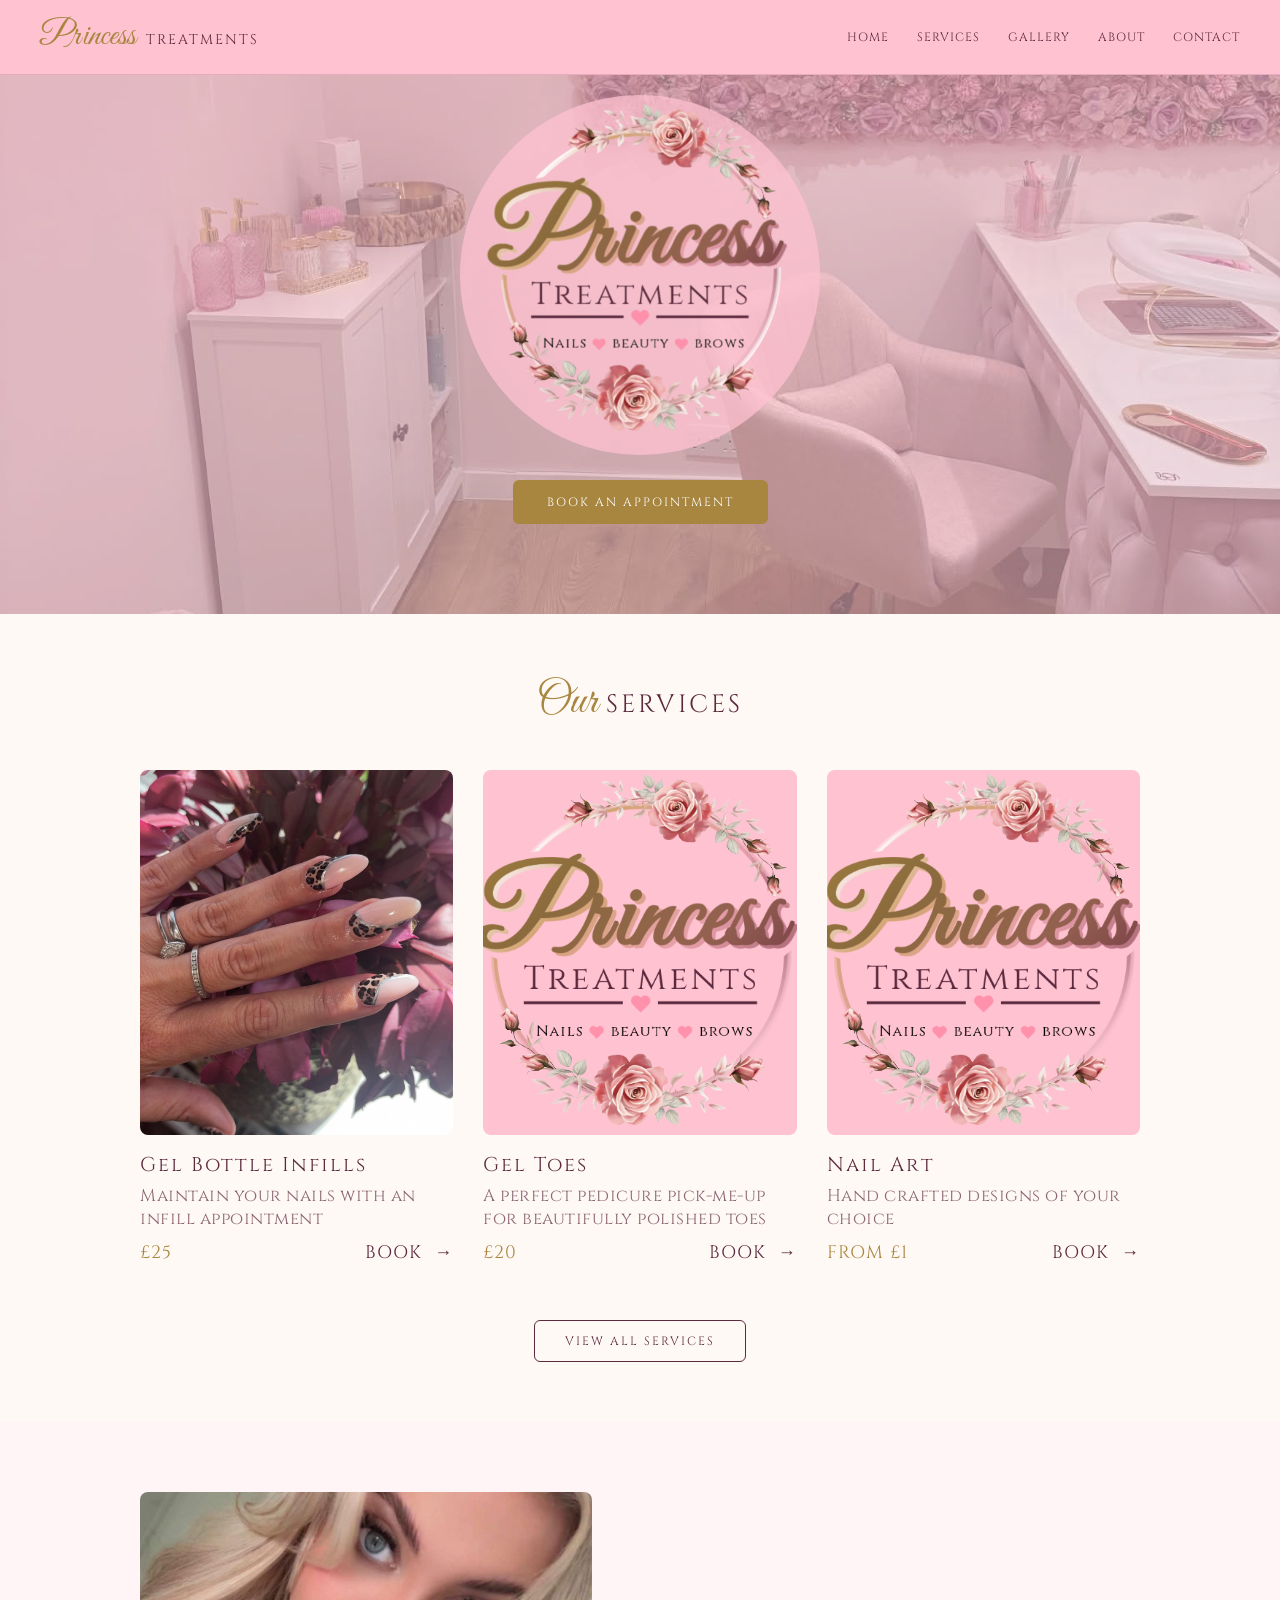
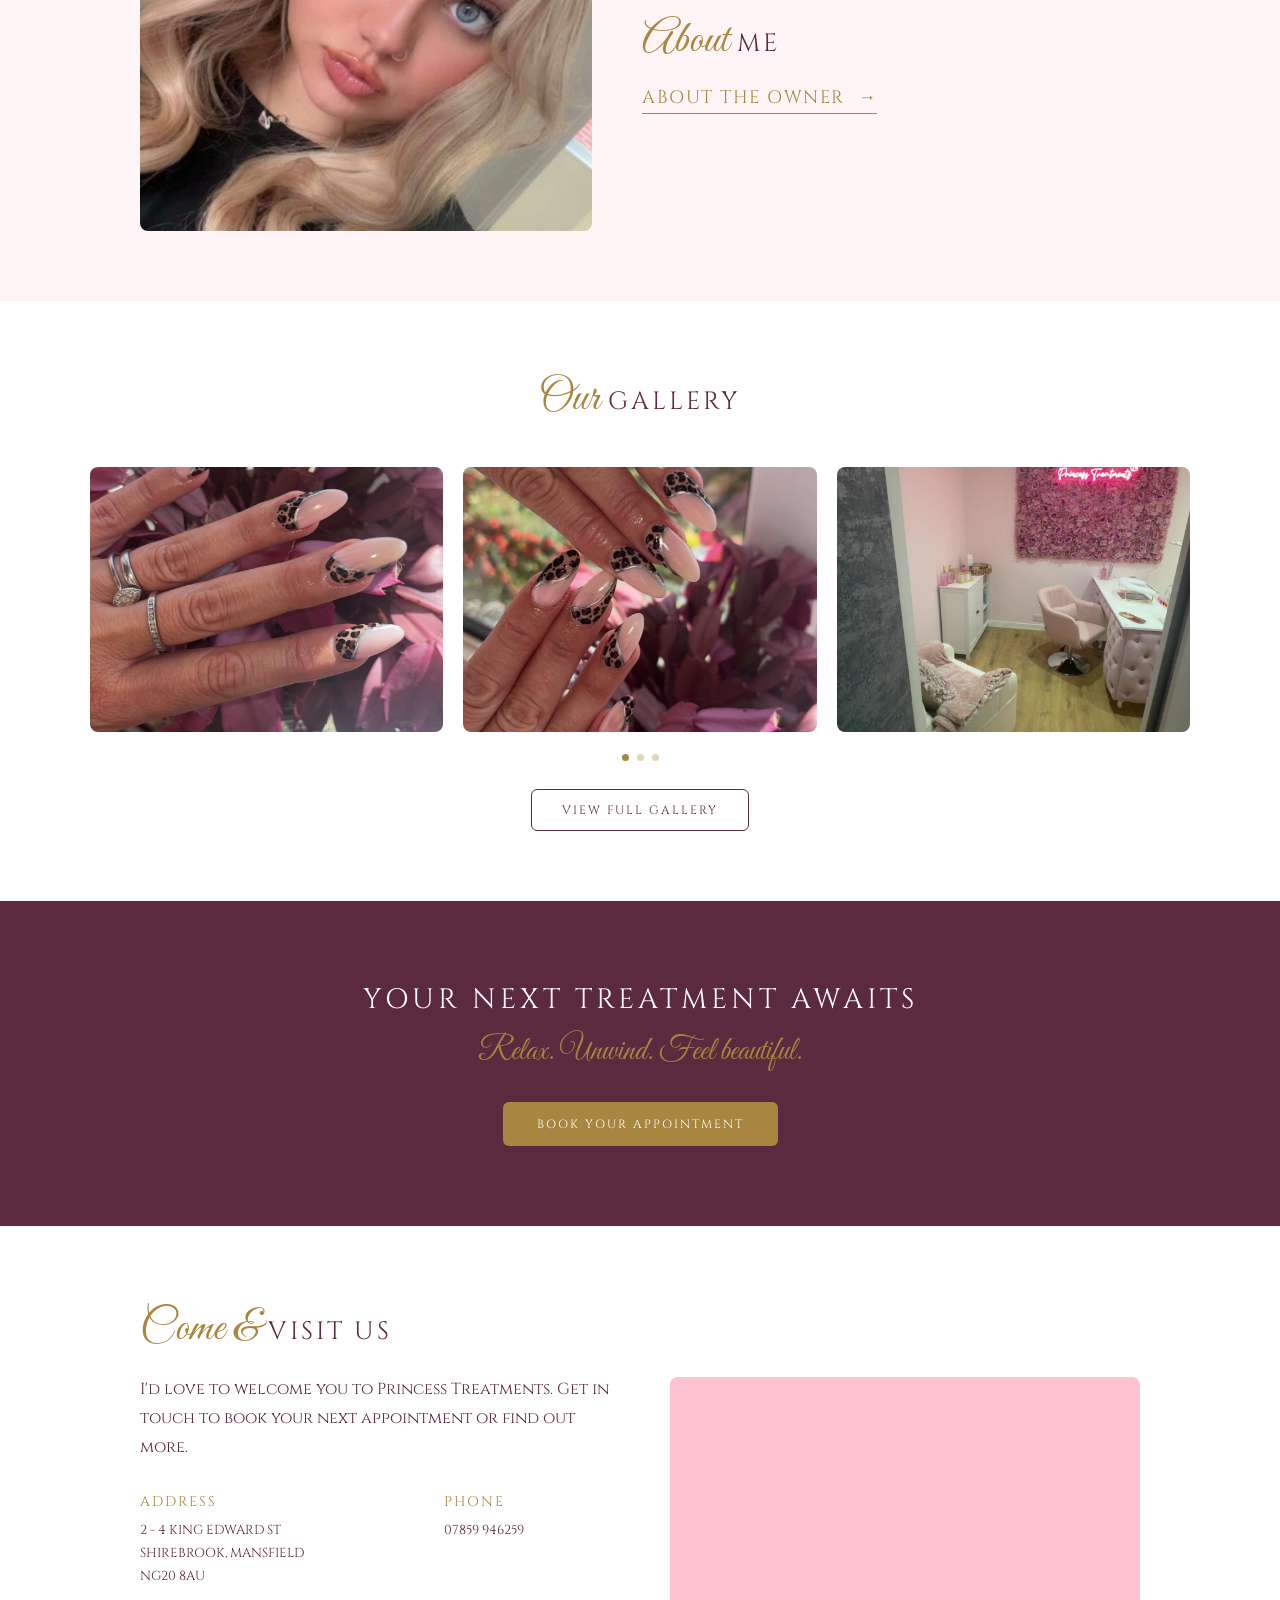
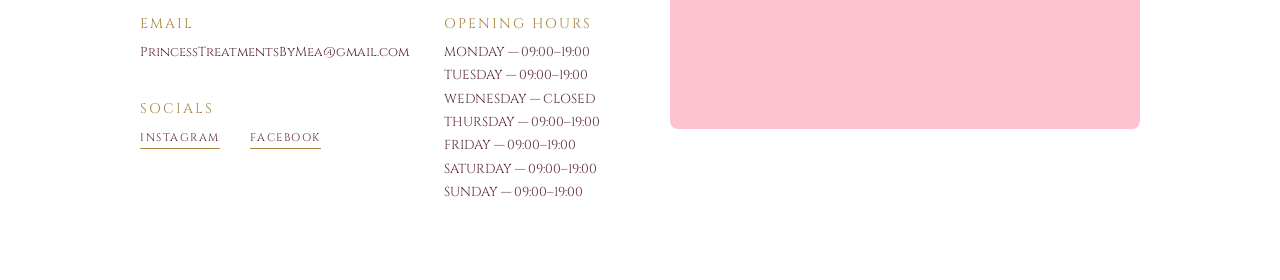
==== index.html @ c173a7ea "Changes" ====
<!DOCTYPE html>
<html lang="en">
<head>
  <meta charset="UTF-8">
  <meta name="viewport" content="width=device-width, initial-scale=1.0">
    <link rel="icon" type="image/png" href="/assets/imgs/Princess-Treatments-Icon-rounded.png">
  <title>Home | Princess Treatments</title>
  <link rel="stylesheet" href="/css/main.css">
</head>
<body>
  


<header class="hero">
  <nav class="nav">
    <div class="logo">
      <span class="logo-script">Princess</span>
      <span class="logo-caps">TREATMENTS</span>
    </div>
    <input type="checkbox" id="nav-toggle" class="nav-toggle-checkbox">
    <label for="nav-toggle" class="nav-toggle-label" aria-label="Toggle menu">&#9776;</label>
    <ul class="nav-links">
      <li><a href="index.html">HOME</a></li>
      <li><a href="Services.html">SERVICES</a></li>
      <li><a href="Gallery.html">GALLERY</a></li>
      <li><a href="About.html">ABOUT</a></li>
      <li><a href="Contact.html">CONTACT</a></li>
    </ul>
  </nav>
  
 
  <div class="hero-content">

  <div class="hero-logo-wrap">
    <img src="/assets/imgs/Princess Treatments Logo - Transparent.png"
         alt="Princess Treatments"
         class="hero-logo">
  </div>

  <a href="https://app.squareup.com/appointments/book/9tueb76ga6evyt/L46Q5KDMRNYES/start"
     target="_blank"
     rel="noopener noreferrer"
     class="cta">
    BOOK AN APPOINTMENT
  </a>

</div>
</header>
 
<section class="services" id="services">
  <div class="services-heading">
    <span class="script">Our </span>
    <span class="caps">SERVICES</span>
  </div>
  <div class="services-grid">
 
    <article class="service-card">
  <img class="service-image" src="/assets/imgs/webNails (1).jpg" alt="Gel Bottle Infills">
  <p class="service-name">Gel Bottle Infills</p>
  <p class="service-desc">Maintain your nails with an infill appointment</p>
  <div class="service-meta">
    <span class="service-price">£25</span>
    <a href="https://book.squareup.com/appointments/9tueb76ga6evyt/location/L46Q5KDMRNYES/services/BYAYHLEMUYLVVKUCS7FGNYCW" target="_blank" rel="noopener noreferrer" class="service-link">BOOK &nbsp;→</a>
  </div>
</article>
 
    <article class="service-card">
      <img class="service-image" src="/assets/imgs/Princess Treatments Logo.png" alt="ADDPHOTO">
      <p class="service-name">Gel Toes</p>
      <p class="service-desc">A perfect pedicure pick-me-up for beautifully polished toes</p>
      <div class="service-meta">
        <span class="service-price">£20</span>
        <a href="https://book.squareup.com/appointments/9tueb76ga6evyt/location/L46Q5KDMRNYES/services/TU6PQGBM4VBTBGEIQVTMRK6X" target="_blank" rel="noopener noreferrer" class="service-link">BOOK &nbsp;→</a>
      </div>
    </article>
 
    <article class="service-card">
      <img class="service-image" src="/assets/imgs/Princess Treatments Logo.png" alt="ADDPHOTO">
      <p class="service-name">Nail Art</p>
      <p class="service-desc">Hand crafted designs of your choice</p>
      <div class="service-meta">
        <span class="service-price">FROM £1</span>
        <a href="https://book.squareup.com/appointments/9tueb76ga6evyt/location/L46Q5KDMRNYES/services/AZP36YC3WGGDW6GMSY7CTN7P" target="_blank" rel="noopener noreferrer" class="service-link">BOOK &nbsp;→</a>
      </div>
    </article>
 
  </div>
  <div class="view-more-wrap">
    <a href="Services.html" class="view-more">VIEW ALL SERVICES</a>
  </div>
</section>
 
<section class="about" id="about">
  <div class="about-inner">
    <img class="service-image" src="/assets/imgs/pfp.jpg" alt="Pfp">
    <div>
      <div class="about-heading">
        <span class="script">About </span>
        <span class="caps">ME</span>
      </div>
      <a href="About.html" class="about-link">ABOUT THE OWNER &nbsp;→</a>
    </div>
  </div>
</section>

<section class="gallery-preview" id="gallery">

  <div class="gallery-heading">
    <span class="script">Our </span>
    <span class="caps">GALLERY</span>
  </div>

  <div class="gallery-track">

    <div class="gallery-item">
      <img src="/assets/imgs/webNails (1).jpg" alt="Nails">
    </div>

    <div class="gallery-item">
      <img src="/assets/imgs/webNails (2).jpg" alt="Nails">
    </div>

    <div class="gallery-item">
      <img src="/assets/imgs/room1.jpg" alt="Salon">
    </div>

    <div class="gallery-item">
      <img src="/assets/imgs/room2.jpg" alt="Salon">
    </div>

    <div class="gallery-item">
      <img src="/assets/imgs/flowerWall.jpg" alt="Salon">
    </div>

  </div>

  <div class="gallery-dots">
  <span></span>
  <span></span>
  <span></span>
  <span></span>
  <span></span>
</div>

  <div class="gallery-button-wrap">
    <a href="Gallery.html" class="gallery-button">VIEW FULL GALLERY</a>
  </div>

</section>

<!-- <section class="reviews" id="reviews">

  <div class="reviews-heading">
    <span class="script">Kind Words</span>
    <span class="caps">FROM OUR CLIENTS</span>
  </div>

  <div class="reviews-grid">

    <article class="review-card">
      <div class="review-stars">★★★★★</div>

      <p class="review-text">
        “ADD REVIEW HERE.”
      </p>

      <p class="review-name">— CLIENT NAME</p>

      <a href="#" class="review-source">GOOGLE REVIEW ↗</a>
    </article>

    <article class="review-card">
      <div class="review-stars">★★★★★</div>

      <p class="review-text">
        “ADD REVIEW HERE.”
      </p>

      <p class="review-name">— CLIENT NAME</p>

      <a href="#" class="review-source">GOOGLE REVIEW ↗</a>
    </article>

    <article class="review-card">
      <div class="review-stars">★★★★★</div>

      <p class="review-text">
        “ADD REVIEW HERE.”
      </p>

      <p class="review-name">— CLIENT NAME</p>

      <a href="#" class="review-source">GOOGLE REVIEW ↗</a>
    </article>

  </div>

  <div class="review-button-wrap">
    <a href="https://share.google/ok9C5hHKQcBsYOSlV" target="_blank" rel="noopener noreferrer" class="booking-button">LEAVE A REVIEW</a>
  </div> -->

</section>

<section class="booking-cta">

  <div class="booking-cta-content">
    <h2>YOUR NEXT TREATMENT AWAITS</h2>
    <p>Relax. Unwind. Feel beautiful.</p>

    <a href="https://app.squareup.com/appointments/book/9tueb76ga6evyt/L46Q5KDMRNYES/start" target="_blank" rel="noopener noreferrer" class="booking-button">BOOK YOUR APPOINTMENT</a>
  </div>

</section>

<section class="contact" id="contact">

  <div class="contact-inner">

    <div class="contact-info">

      <div class="contact-heading">
        <span class="script">Come &amp; </span>
        <span class="caps">VISIT US</span>
      </div>

      <p class="contact-intro">
        I'd love to welcome you to Princess Treatments.
        Get in touch to book your next appointment or find out more.
      </p>

      <div class="contact-details">

  <div class="contact-item">
    <span class="contact-label">ADDRESS</span>
    <p>
      2 - 4 KING EDWARD ST<br>
      SHIREBROOK, MANSFIELD<br>
      NG20 8AU
    </p>
  </div>

  <div class="contact-item">
    <span class="contact-label">PHONE</span>
    <p>07859 946259</p>
  </div>

  <div class="contact-left-bottom">

    <div class="contact-item">
      <span class="contact-label">EMAIL</span>
      <p>PrincessTreatmentsByMea@gmail.com</p>
    </div>

    <div class="contact-socials">
      <span class="contact-label">SOCIALS</span>

      <div class="social-links">
        <a href="https://www.instagram.com/princesstreatmentsbymea/?hl=en" target="_blank"
           rel="noopener noreferrer" aria-label="Instagram">INSTAGRAM</a>

        <a href="https://www.facebook.com/profile.php?id=61593423939023"
           target="_blank"
           rel="noopener noreferrer"
           aria-label="Facebook">
          FACEBOOK
        </a>
      </div>
    </div>

  </div>

  <div class="contact-item contact-opening-hours">
    <span class="contact-label">OPENING HOURS</span>
    <p>
      MONDAY — 09:00–19:00<br>
      TUESDAY — 09:00–19:00<br>
      WEDNESDAY — CLOSED<br>
      THURSDAY — 09:00–19:00<br>
      FRIDAY — 09:00–19:00<br>
      SATURDAY — 09:00–19:00<br>
      SUNDAY — 09:00–19:00
    </p>
  </div>
  </div>

</div>

    <div class="contact-map">
      <iframe
    src="https://www.google.com/maps/embed?pb=!1m18!1m12!1m3!1d2389.8536130572097!2d-1.2130971000000002!3d53.202541499999995!2m3!1f0!2f0!3f0!3m2!1i1024!2i768!4f13.1!3m3!1m2!1s0x487997b32bd153fd%3A0x1af3e562aa242b38!2sPrincess%20Treatments!5e0!3m2!1sen!2suk!4v1787431158714!5m2!1sen!2suk"
    width="100%"
    height="100%"
    style="border:0;"
    allowfullscreen=""
    loading="lazy"
    referrerpolicy="no-referrer-when-downgrade">
  </iframe>
    </div>

  </div>

</section>

<script src="js/main.js"></script>
</body>
</html>
---- css/main.css ----
@font-face {
  font-family: 'Great Vibes';
  src: url('/assets/fonts/GreatVibes-Regular.woff2') format('woff2');
  font-weight: 400;
  font-style: normal;
  font-display: swap;
}

@font-face {
  font-family: 'Cinzel';
  src: url('/assets/fonts/cinzel-v26-latin-regular.woff2') format('woff2');
  font-weight: 400;
  font-style: normal;
  font-display: swap;
}

:root {
  --pink: #FFC2D1;
  --gold: #A8863F;
  --plum: #5C2A3F;
  --cream: #FFF9F5;
  --light-pink: #FFF5F7;
  --white: #FFFFFF;
}

* {
  box-sizing: border-box;
}

html, body {
  overflow-x: hidden;
}

img, video {
  max-width: 100%;
  height: auto;
}

body {
  margin: 0;
  font-family: 'Cinzel', serif;
}

/* 
   SHARED
 */

.script {
  font-family: 'Great Vibes', cursive;
  color: var(--gold);
}

.caps {
  color: var(--plum);
}

a {
  color: inherit;
}

.nav {
  position: fixed;
  top: 0;
  left: 0;
  z-index: 1000;
  width: 100%;
  display: flex;
  align-items: center;
  justify-content: space-between;
  padding: 20px 40px;
  background: var(--pink);
  border-bottom: 0.5px solid rgba(92, 42, 63, 0.15);
  flex-wrap: wrap;
  gap: 12px;
  transition: transform 0.15s ease;
}

.nav.nav-hidden {
  transform: translateY(-100%);
}

.logo {
  display: flex;
  align-items: baseline;
  gap: 10px;
}

.logo-script {
  font-family: 'Great Vibes', cursive;
  font-size: 34px;
  color: var(--gold);
  line-height: 1;
}

.logo-caps {
  font-size: 14px;
  letter-spacing: 2px;
  color: var(--plum);
}

.nav-links {
  display: flex;
  gap: 28px;
  margin: 0;
  padding: 0;
  list-style: none;
  font-size: 12px;
  letter-spacing: 1px;
  color: var(--plum);
}

.nav-links a {
  color: inherit;
  text-decoration: none;
}

.nav-links a:hover,
.nav-links a:focus-visible,
.quick-nav a:hover,
.quick-nav a:focus-visible {
  text-decoration: underline;
  text-underline-offset: 3px;
}

.nav-toggle-checkbox {
  display: none;
}
 
.nav-toggle-label {
  display: none;
  font-size: 22px;
  color: var(--plum);
  cursor: pointer;
  line-height: 1;
}
/* Shared outlined buttons */

.view-more,
.gallery-button,
.load-more-button {
  display: inline-block;
  background: transparent;
  color: var(--plum);
  border: 1px solid var(--plum);
  padding: 12px 30px;
  border-radius: 6px;
  font-family: 'Cinzel', serif;
  font-size: 12px;
  letter-spacing: 2px;
  text-decoration: none;
  cursor: pointer;
  transition: background 0.15s ease, color 0.15s ease;
}

.view-more:hover,
.view-more:focus-visible,
.gallery-button:hover,
.gallery-button:focus-visible,
.load-more-button:hover,
.load-more-button:focus-visible {
  background: var(--plum);
  color: var(--white);
}

/* Shared gold buttons */

.cta,
.review-button,
.booking-button {
  display: inline-block;
  background: var(--gold);
  color: var(--white);
  border: none;
  padding: 14px 34px;
  border-radius: 6px;
  font-family: 'Cinzel', serif;
  font-size: 12px;
  letter-spacing: 2px;
  text-decoration: none;
  cursor: pointer;
  transition: opacity 0.15s ease;
}

.cta:hover,
.cta:focus-visible,
.review-button:hover,
.review-button:focus-visible,
.booking-button:hover,
.booking-button:focus-visible {
  opacity: 0.9;
}

/* 
   HOME — HERO
*/


.hero {
  position: relative;
  background-image: url('/assets/imgs/room2.jpg');
  background-size: cover;
  background-position: center;
}

.hero::before {
  content: '';
  position: absolute;
  inset: 0;
  background: rgba(255, 194, 209, 0.55);
}

.hero-logo-wrap {
  position: relative;
  width: 340px;
  margin: 0 auto 20px;
  z-index: 2;
}

/* Pink circle directly behind the logo */
.hero-logo-wrap::before {
  content: '';
  position: absolute;

  width: 360px;
  height: 360px;

  background: rgba(255, 194, 209, 0.75);
  border-radius: 50%;

  left: 50%;
  top: 50%;

  transform: translate(-50%, -50%);

  z-index: -1;
}

.hero-logo {
  width: 100%;
  max-width: 340px;

  padding-top: 10px;
  padding-bottom: 20px;

  display: block;
  margin: 0 auto;
}

.hero-content {
  position: relative;
  z-index: 2;
  text-align: center;
  padding: 90px 20px 90px;
} 



/*
   HOME — SERVICES
*/

.services {
  padding: 60px 40px;
  background: var(--cream);
  text-align: center;
}

.services-heading,
.gallery-heading,
.reviews-heading {
  margin: 0 0 40px;
}

.services-heading .script,
.gallery-heading .script,
.about-heading .script,
.contact-heading .script {
  font-size: 45px;
}

.services-heading .caps,
.gallery-heading .caps,
.about-heading .caps,
.contact-heading .caps {
  font-size: 25px;
  letter-spacing: 3px;
}

.services-grid {
  display: grid;
  grid-template-columns: repeat(3, 1fr);
  gap: 30px;
  max-width: 1000px;
  margin: 0 auto;
  text-align: left;
}

.service-image,
.about-image {
   background: var(--pink);
  border-radius: 8px;
  aspect-ratio: 4 / 3;
  width: 100%;
  height: 100%;
  object-fit: cover;
  display: block;
}

/* Home service cards */

.services .service-name {
  margin: 16px 0 6px;
  font-size: 20px;
  letter-spacing: 2px;
  color: var(--plum);
}

.services .service-desc {
  margin: 0 0 10px;
  font-size: 17px;
  letter-spacing: 0.5px;
  color: var(--plum);
  opacity: 0.7;
}

.services .service-meta {
  display: flex;
  align-items: center;
  justify-content: space-between;
  font-size: 18px;
  letter-spacing: 1px;
}

.services .service-price {
  color: var(--gold);
}

.services .service-link {
  color: var(--plum);
  text-decoration: none;
}

.services .service-link:hover,
.services .service-link:focus-visible {
  text-decoration: underline;
  text-underline-offset: 3px;
}

.view-more-wrap {
  margin-top: 185px;
  text-align: center;
}

/* 
   HOME — ABOUT
*/

.about {
  padding: 70px 40px;
  background: var(--light-pink);
}

.about-inner {
  display: grid;
  grid-template-columns: 1fr 1.1fr;
  gap: 50px;
  align-items: center;
  max-width: 1000px;
  margin: 0 auto;
}

.about-heading {
  margin: 0 0 16px;
}

.about-text {
  margin: 0 0 20px;
  font-size: 17px;
  line-height: 1.9;
  letter-spacing: 0.3px;
  color: var(--plum);
  opacity: 0.85;
}

.about-link {
  padding-bottom: 3px;
  color: var(--gold);
  font-size: 18px;
  letter-spacing: 1.5px;
  text-decoration: none;
  border-bottom: 1px solid var(--gold);
}

.about-link:hover,
.about-link:focus-visible {
  opacity: 0.8;
}

/*
   HOME — GALLERY
*/

.gallery-preview {
  padding: 70px 40px;
  background: var(--white);
  text-align: center;
  overflow: hidden;
}

.gallery-track {
  display: flex;
  gap: 20px;
  max-width: 1100px;
  margin: 0 auto;
  overflow-x: auto;
  scroll-snap-type: x mandatory;
  scrollbar-width: none;
}

.gallery-track::-webkit-scrollbar {
  display: none;
}

.gallery-item {
  flex: 0 0 calc((100% - 40px) / 3);
  aspect-ratio: 4 / 3;
  scroll-snap-align: start;
  border-radius: 8px;
  overflow: hidden;
  background: var(--pink);
}

.gallery-item img,
.photo-item img,
.space-image img,
.profile-photo img {
  width: 100%;
  height: 100%;
  object-fit: cover;
  display: block;
}

.gallery-dots {
  display: flex;
  justify-content: center;
  gap: 8px;
  margin: 22px 0 28px;
}

.gallery-dots span {
  width: 7px;
  height: 7px;
  border-radius: 50%;
  background: var(--gold);
  opacity: 0.35;
}

.gallery-dots span:first-child {
  opacity: 1;
}

.gallery-dots span:nth-child(4),
.gallery-dots span:nth-child(5) {
  display: none;
}

.gallery-button-wrap {
  text-align: center;
}

/*
   HOME — REVIEWS
*/

.reviews {
  padding: 70px 40px;
  background: var(--cream);
  text-align: center;
}

.reviews-heading .script {
  display: block;
  margin-bottom: 4px;
  font-size: 45px;
}

.reviews-heading .caps {
  font-size: 22px;
  letter-spacing: 3px;
}

.reviews-grid {
  display: grid;
  grid-template-columns: repeat(3, 1fr);
  gap: 25px;
  max-width: 1000px;
  margin: 0 auto;
}

.review-card {
  padding: 32px 28px;
  background: var(--white);
  border-radius: 8px;
  text-align: center;
}

.review-stars {
  margin-bottom: 18px;
  color: var(--gold);
  font-size: 17px;
  letter-spacing: 3px;
}

.review-text {
  margin: 0 0 20px;
  color: var(--plum);
  font-size: 15px;
  line-height: 1.8;
}

.review-name {
  margin: 0 0 12px;
  color: var(--plum);
  font-size: 12px;
  letter-spacing: 1.5px;
}

.review-source {
  color: var(--gold);
  font-size: 10px;
  letter-spacing: 1.5px;
  text-decoration: none;
}

.review-source:hover,
.review-source:focus-visible {
  text-decoration: underline;
  text-underline-offset: 3px;
}

.review-button-wrap {
  margin-top: 35px;
}

/*
   HOME — BOOKING CTA
*/

.booking-cta {
  padding: 80px 20px;
  background: var(--plum);
  text-align: center;
}

.booking-cta-content {
  max-width: 700px;
  margin: 0 auto;
}

.booking-cta h2 {
  margin: 0 0 14px;
  font-size: 28px;
  font-weight: 400;
  letter-spacing: 4px;
  color: var(--white);
}

.booking-cta p {
  margin: 0 0 30px;
  font-family: 'Great Vibes', cursive;
  font-size: 32px;
  color: var(--gold);
}

/*
   HOME — CONTACT
*/

.contact {
  padding: 75px 40px;
  background: var(--white);
}

.contact-inner {
  display: grid;
  grid-template-columns: 1fr 1fr;
  gap: 60px;
  align-items: center;
  max-width: 1000px;
  margin: 0 auto;
}

.contact-heading {
  margin-bottom: 18px;
}

.contact-intro {
  max-width: 500px;
  margin: 0 0 30px;
  color: var(--plum);
  font-size: 16px;
  line-height: 1.8;
}

.contact-details {
  display: grid;
  grid-template-columns: 1fr 1fr;
  gap: 25px 35px;
}

.contact-left-bottom {
  grid-column: 1;
  display: flex;
  flex-direction: column;
  gap: 35px;
}

.contact-opening-hours {
  grid-column: 2;
  grid-row: 2;
}

.contact-socials {
  margin-top: 0;
}

.social-links {
  display: flex;
  gap: 30px;
}

.contact-item {
  color: var(--plum);
}

.contact-label {
  display: block;
  margin-bottom: 8px;
  color: var(--gold);
  font-size: 14px;
  letter-spacing: 2px;
}

.contact-item p {
  margin: 0;
  font-size: 13px;
  line-height: 1.8;
}

.contact-socials .contact-label {
  display: block;
  margin-bottom: 12px;
}

.social-links a {
  display: inline-block;
}

.contact-socials a {
  padding-bottom: 3px;
  color: var(--plum);
  font-size: 11px;
  letter-spacing: 1.5px;
  text-decoration: none;
  border-bottom: 1px solid var(--gold);
}

.contact-socials a:hover,
.contact-socials a:focus-visible {
  opacity: 0.7;
}

.contact-map {
  display: flex;
  align-items: center;
  justify-content: center;
  aspect-ratio: 4 / 3;
  background: var(--pink);
  border-radius: 8px;
  color: var(--gold);
  font-size: 13px;
  letter-spacing: 2px;
  min-width: 0;
}

/*
   SERVICES PAGE
*/

.services-page,
.gallery-page {
  min-height: 100vh;
  background: var(--cream);
}

.page-header {
  padding: 100px 20px 10px;
  text-align: center;
}

.page-header .script {
  font-size: 40px;
}

.page-header .caps {
  font-size: 20px;
  letter-spacing: 3px;
}

.quick-nav {
  display: flex;
  justify-content: center;
  gap: 22px;
  flex-wrap: wrap;
  padding: 20px 20px 10px;
  font-size: 15px;
  letter-spacing: 1.5px;
}

.quick-nav a {
  color: var(--gold);
  text-decoration: none;
}

.menu {
  max-width: 640px;
  margin: 0 auto;
  padding: 30px 24px 70px;
}

.category-card {
  margin-bottom: 22px;
  padding: 20px 24px;
  background: var(--white);
  border: 1px solid rgba(92, 42, 63, 0.1);
  border-radius: 10px;
}

.category-heading {
  display: flex;
  align-items: center;
  gap: 8px;
  margin: 0 0 14px;
  color: var(--gold);
  font-size: 13px;
  font-weight: normal;
  letter-spacing: 2px;
  scroll-margin-top: 110px;
}

.service-row {
  display: flex;
  align-items: baseline;
  justify-content: space-between;
  gap: 16px;
  margin: 0 -6px;
  padding: 9px 6px;
  color: inherit;
  text-decoration: none;
  border-bottom: 1px dotted rgba(92, 42, 63, 0.2);
  border-radius: 5px;
  transition: background 0.15s ease;
}

.service-row:hover {
  background: var(--cream);
}

.service-row:last-child {
  border-bottom: none;
}

.menu .service-name {
  font-size: 16px;
  color: var(--plum);
}

.menu .service-meta {
  font-size: 14px;
  color: var(--plum);
  opacity: 0.6;
  white-space: nowrap;
}

.menu .service-price {
  color: var(--gold);
  opacity: 1;
  font-weight: bold;
}

/*
   GALLERY PAGE
*/

.filter-tabs {
  display: flex;
  justify-content: center;
  gap: 10px;
  flex-wrap: wrap;
  padding: 0 20px 30px;
}

.filter-tab {
  padding: 7px 16px;
  background: transparent;
  border: 1px solid rgba(92, 42, 63, 0.3);
  border-radius: 16px;
  color: var(--plum);
  font-family: 'Cinzel', serif;
  font-size: 10px;
  letter-spacing: 1.5px;
  cursor: pointer;
  transition: background 0.15s ease, color 0.15s ease, border-color 0.15s ease;
}

.filter-tab.active {
  background: var(--plum);
  border-color: var(--plum);
  color: var(--white);
}

.photo-grid {
  display: grid;
  grid-template-columns: repeat(3, 1fr);
  gap: 12px;
  max-width: 900px;
  margin: 0 auto;
  padding: 0 24px;
}

.photo-item {
  aspect-ratio: 1;
  background: var(--pink);
  border-radius: 6px;
  overflow: hidden;
  cursor: pointer;
}

.photo-item.hidden,
.load-more-button.is-hidden {
  display: none;
}

.load-more-wrap {
  margin: 34px 0 70px;
  text-align: center;
}

.lightbox {
  position: fixed;
  inset: 0;
  z-index: 2000;
  display: none;
  align-items: center;
  justify-content: center;
  padding: 20px;
  background: rgba(92, 42, 63, 0.9);
}

.lightbox.is-open {
  display: flex;
}

.lightbox img {
  max-width: 90vw;
  max-height: 85vh;
  border-radius: 8px;
}

.lightbox-close {
  position: absolute;
  top: 24px;
  right: 24px;
  width: 36px;
  height: 36px;
  border: none;
  border-radius: 50%;
  background: var(--white);
  color: var(--plum);
  font-size: 18px;
  line-height: 1;
  cursor: pointer;
}

/*
   ABOUT PAGE
*/

.about-section {
  width: 100%;
  max-width: 1100px;
  margin: 0 auto;
  padding: 100px 30px;
  background: #FFF7F9;
  border-radius: 16px;
  text-align: center;
  color: #9B7780;
}

.intro {
  max-width: 760px;
  margin: 0 auto 55px;
}

.profile-photo {
  width: 138px;
  height: 138px;
  margin: 0 auto 22px;
  background: #F8B7CA;
  border-radius: 50%;
  overflow: hidden;
}

.intro h1 {
  margin: 0;
  color: #B28A3E;
  font-family: 'Great Vibes', cursive;
  font-size: 48px;
  font-weight: 400;
  line-height: 1.2;
}

.intro h1 span {
  font-size: 25px;
  letter-spacing: 3px;
}

.subtitle,
.intro-text,
.space-text {
  font-family: 'Cormorant Garamond', serif;
}

.subtitle {
  margin: 8px 0 30px;
  color: #B28F99;
  font-size: 14px;
  letter-spacing: 4px;
}

.intro-text {
  margin: 0;
  padding: 0 100px;
  font-size: 17px;
  line-height: 1.9;
  text-align: center;
}

.space-card {
  max-width: 850px;
  margin: 0 auto;
  padding: 35px 30px 38px;
  background: var(--white);
  border-radius: 15px;
}

.space-card h2 {
  margin: 0 0 25px;
  color: #B28A3E;
  font-family: 'Great Vibes', cursive;
  font-size: 36px;
  font-weight: 400;
}

.space-card h2 span {
  font-family: 'Cormorant Garamond', serif;
  font-size: 20px;
  letter-spacing: 4px;
}

.space-images {
  display: grid;
  grid-template-columns: repeat(3, 1fr);
  gap: 13px;
}

.space-image {
  aspect-ratio: 1 / 0.75;
  background: #F8B7CA;
  border-radius: 7px;
  overflow: hidden;
}


.quote {
  margin-top: 50px;
  padding: 28px 15px;
  border-top: 1px solid #EAD7DC;
  border-bottom: 1px solid #EAD7DC;
}

.quote p {
  margin: 0;
  color: #B28A3E;
  font-family: 'Great Vibes', cursive;
  font-size: 33px;
}

.booking {
  margin-top: 40px;
}

.booking a {
  display: inline-block;
  padding: 17px 38px;
  background: #B28A3E;
  color: var(--white);
  border-radius: 6px;
  font-family: 'Cormorant Garamond', serif;
  font-size: 15px;
  letter-spacing: 3px;
  text-decoration: none;
  transition: all 0.3s ease;
}

.booking a:hover {
  background: #9C7733;
  transform: translateY(-2px);
}

/*
   CONTACT PAGE
*/

.contact-page {
  width: 100%;
  min-height: 100vh;
  background: var(--cream);
  color: var(--plum);
}

.contact-page .contact-hero {
  padding: 80px 20px 70px;
  background: var(--plum);
  text-align: center;
}

.contact-script {
  display: block;
  font-family: 'Great Vibes', cursive;
  font-size: 56px;
  color: var(--gold);
}

.contact-caps {
  display: block;
  margin-top: 8px;
  font-size: 14px;
  letter-spacing: 4px;
  color: var(--white);
  opacity: 0.85;
}

.contact-content {
  width: calc(100% - 40px);
  max-width: 640px;
  margin: -40px auto 0;
  padding: 0 20px;
  position: relative;
  z-index: 2;
}

.contact-pill-row {
  display: flex;
  justify-content: center;
  align-items: center;
  flex-wrap: wrap;
  gap: 14px;
  margin-bottom: 30px;
}

.contact-pill {
  display: flex;
  align-items: center;
  gap: 10px;
  padding: 14px 26px;
  background: var(--white);
  border-radius: 30px;
  box-shadow: 0 4px 20px rgba(92, 42, 63, 0.08);
  font-size: 13px;
}

.contact-gold {
  color: var(--gold);
  font-weight: 600;
  font-size: 16px;
}

.contact-map-card {
  display: flex;
  flex-direction: column;
  align-items: center;
  justify-content: center;
  gap: 8px;
  width: 100%;
  aspect-ratio: 16 / 8;
  margin-bottom: 30px;
  background: var(--pink);
  border-radius: 14px;
  text-align: center;
  color: var(--plum);
}

.contact-map-title {
  font-size: 13px;
  letter-spacing: 2px;
}

.contact-address {
  font-size: 14px;
  letter-spacing: 1px;
  opacity: 0.85;
}

.contact-hours {
  padding: 30px 34px;
  background: var(--white);
  border-radius: 14px;
  text-align: center;
}

.contact-hours h2,
.contact-follow h2 {
  margin: 0;
  color: var(--gold);
  font-family: 'Great Vibes', cursive;
  font-weight: 400;
}

.contact-hours h2 {
  margin-bottom: 16px;
  font-size: 30px;
}

.contact-hours p {
  margin: 0;
  font-size: 13px;
  line-height: 2;
  color: var(--plum);
}

.contact-cta {
  display: inline-block;
  margin-top: 22px;
  padding: 14px 34px;
  background: var(--gold);
  color: var(--white);
  border-radius: 6px;
  font-size: 12px;
  letter-spacing: 2px;
  text-decoration: none;
  transition: 0.3s ease;
}

.contact-cta:hover {
  transform: translateY(-2px);
  opacity: 0.9;
}

.contact-follow {
  max-width: 700px;
  margin: 0 auto;
  padding: 70px 30px 80px;
  text-align: center;
}

.contact-follow h2 {
  margin-bottom: 14px;
  font-size: 45px;
}

.contact-follow p {
  margin: 0;
  font-size: 14px;
  line-height: 1.8;
  color: var(--plum);
}

.contact-follow .contact-socials {
  display: flex;
  justify-content: center;
  gap: 26px;
  margin-top: 20px;
}

.contact-follow .contact-socials a {
  padding-bottom: 3px;
  border-bottom: 1px solid var(--gold);
  font-size: 14px;
  letter-spacing: 1.5px;
  color: var(--plum);
  text-decoration: none;
  transition: 0.3s ease;
}

.contact-follow .contact-socials a:hover {
  color: var(--gold);
}



/*
   MEDIA QUERIES
*/

@media (max-width: 700px) {

  /* NAV */

  .nav {
    justify-content: center;
    padding: 12px 8px;
    gap: 8px;
  }

  .logo {
    gap: 5px;
  }

  .logo-script {
    font-size: 27px;
  }

  .logo-caps {
    font-size: 9px;
    letter-spacing: 1px;
  }

  .nav-links {
    gap: 10px;
    font-size: 9px;
    letter-spacing: 0.5px;
  }
 
  .logo {
    gap: 6px;
  }
 
  .logo-script {
    font-size: 30px;
  }
 
  .logo-caps {
    font-size: 11px;
  }
 
  .nav-toggle-label {
    display: block;
  }
 
  .nav-links {
    display: flex;
    flex-direction: column;
    width: 100%;
    text-align: center;
    gap: 18px;
    font-size: 14px;
    max-height: 0;
    overflow: hidden;
    opacity: 0;
    transform: translateY(-10px);
    padding-top: 0;
    transition: max-height 0.3s ease, opacity 0.25s ease, transform 0.25s ease, padding-top 0.3s ease;
  }
 
  .nav-toggle-checkbox:checked ~ .nav-links {
    max-height: 300px;
    opacity: 1;
    transform: translateY(0);
    padding-top: 18px;
  }

  /* HOME */

  /* HERO */
  .hero-logo-wrap {
    width: 280px;
  }

  .hero-logo {
    width: 100%;
    max-width: 280px;
  }

  .hero-logo-wrap::before {
    width: 300px;
    height: 300px;
  }

  .hero-content {
    padding: 70px 20px 70px;
  }


  /* SERVICES */
  .services {
    padding: 50px 20px;
  }

  .services-heading .script,
  .gallery-heading .script,
  .about-heading .script,
  .contact-heading .script {
    font-size: 38px;
  }

  .services-heading .caps,
  .gallery-heading .caps,
  .about-heading .caps,
  .contact-heading .caps {
    font-size: 21px;
    letter-spacing: 2px;
  }

  .services-grid {
    grid-template-columns: 1fr;
    gap: 40px;
    max-width: 450px;
  }

  .service-image,
  .about-image {
    width: 100%;
    height: auto;
  }

  .services .service-name {
    font-size: 19px;
  }

  .services .service-desc {
    font-size: 16px;
  }

  .view-more-wrap {
    margin-top: 50px;
  }


  /* ABOUT */
  .about {
    padding: 55px 20px;
  }

  .about-inner {
    grid-template-columns: 1fr;
    gap: 30px;
    max-width: 500px;
  }

  .about-heading {
    margin-bottom: 14px;
  }


  /* GALLERY */

  .gallery-dots span:nth-child(4),
  .gallery-dots span:nth-child(5) {
    display: block;
  }
  
  .gallery-preview {
    padding: 55px 20px;
  }

  .gallery-track {
    gap: 15px;
    width: 100%;
  }

  .gallery-item {
    flex: 0 0 85%;
  }

  .gallery-dots {
    margin: 18px 0 25px;
  }


  /* BOOKING CTA */
  .booking-cta {
    padding: 60px 20px;
  }

  .booking-cta h2 {
    font-size: 23px;
    letter-spacing: 2px;
  }

  .booking-cta p {
    font-size: 28px;
  }


  /* CONTACT */
  .contact {
    padding: 55px 20px;
  }

  .contact-inner {
    grid-template-columns: 1fr;
    gap: 40px;
    max-width: 500px;
  }

  .contact-info {
    width: 100%;
  }

  .contact-intro {
    font-size: 13px;
    line-height: 1.5;
    margin-bottom: 20px;
    max-width: 100%;
  }

  .contact-map {
    aspect-ratio: 16 / 5;
  }

  .contact-details {
    grid-template-columns: 1fr;
    gap: 30px;
  }

  .contact-left-bottom {
    grid-column: auto;
    display: flex;
    flex-direction: column;
    gap: 30px;
  }

  .contact-opening-hours {
    grid-column: auto;
    grid-row: auto;
  }

  /* SOCIALS */
  .contact-socials {
    margin-top: 0;
  }

  .social-links {
    gap: 25px;
    flex-wrap: wrap;
  }

  /* MAP */
  .contact-map {
    width: 100%;
    aspect-ratio: 4 / 3;
    min-height: 300px;
  }

  .contact-map iframe {
    width: 100%;
    height: 100%;
    display: block;
    border: 0;
    border-radius: 8px;
  }
  /* SERVICES PAGE */

  .service-row {
    flex-direction: column;
    gap: 2px;
  }

  .menu .service-meta {
    white-space: normal;
  }

  /* GALLERY PAGE */

  .photo-grid {
    grid-template-columns: repeat(2, 1fr);
    gap: 10px;
  }

  .filter-tab {
    padding: 6px 13px;
    font-size: 9px;
  }

  /* ABOUT PAGE */

  .about-section {
    padding: 100px 18px;
    border-radius: 12px;
  }

  .intro {
    margin-bottom: 40px;
  }

  .profile-photo {
    width: 120px;
    height: 120px;
  }

  .intro h1 {
    font-size: 40px;
  }

  .intro h1 span {
    font-size: 21px;
  }

  .subtitle {
    font-size: 12px;
    letter-spacing: 2.5px;
  }

  .intro-text {
    font-size: 16px;
    line-height: 1.7;
    padding: 10px;
  }

  .space-card {
    padding: 28px 18px 30px;
  }

  .space-card h2 {
    font-size: 32px;
  }

  .space-images {
    grid-template-columns: 1fr;
    gap: 12px;
  }

  .space-image {
    aspect-ratio: 16 / 9;
  }

  .space-text {
    font-size: 15px;
  }

  .qualifications {
    gap: 8px;
    margin: 30px 0;
  }

  .qualifications span {
    padding: 8px 15px;
    font-size: 11px;
    letter-spacing: 1.5px;
  }

  .quote {
    padding: 24px 10px;
  }

  .quote p {
    font-size: 24px;
  }

  .booking {
    margin-top: 32px;
  }

  .booking a {
    width: 100%;
    padding: 16px 20px;
    font-size: 14px;
  }

  /* CONTACT PAGE */

  .contact-page .contact-hero {
    padding: 100px 20px 60px;
  }

  .contact-script {
    font-size: 45px;
  }

  .contact-caps {
    font-size: 11px;
    letter-spacing: 3px;
  }

  .contact-content {
    width: calc(100% - 24px);
    padding: 0 12px;
  }

  .contact-pill-row {
    flex-direction: column;
    gap: 10px;
  }

  .contact-pill {
    width: 100%;
    justify-content: center;
    padding: 13px 20px;
  }

  .contact-map-card {
    aspect-ratio: 16 / 10;
  }

  .contact-hours {
    padding: 28px 20px;
  }

  .contact-hours p {
    font-size: 12px;
    line-height: 2;
  }

  .contact-cta {
    width: 100%;
    padding: 15px 20px;
  }

  .contact-follow {
    padding: 55px 20px 65px;
  }

  .contact-follow h2 {
    font-size: 30px;
  }
}
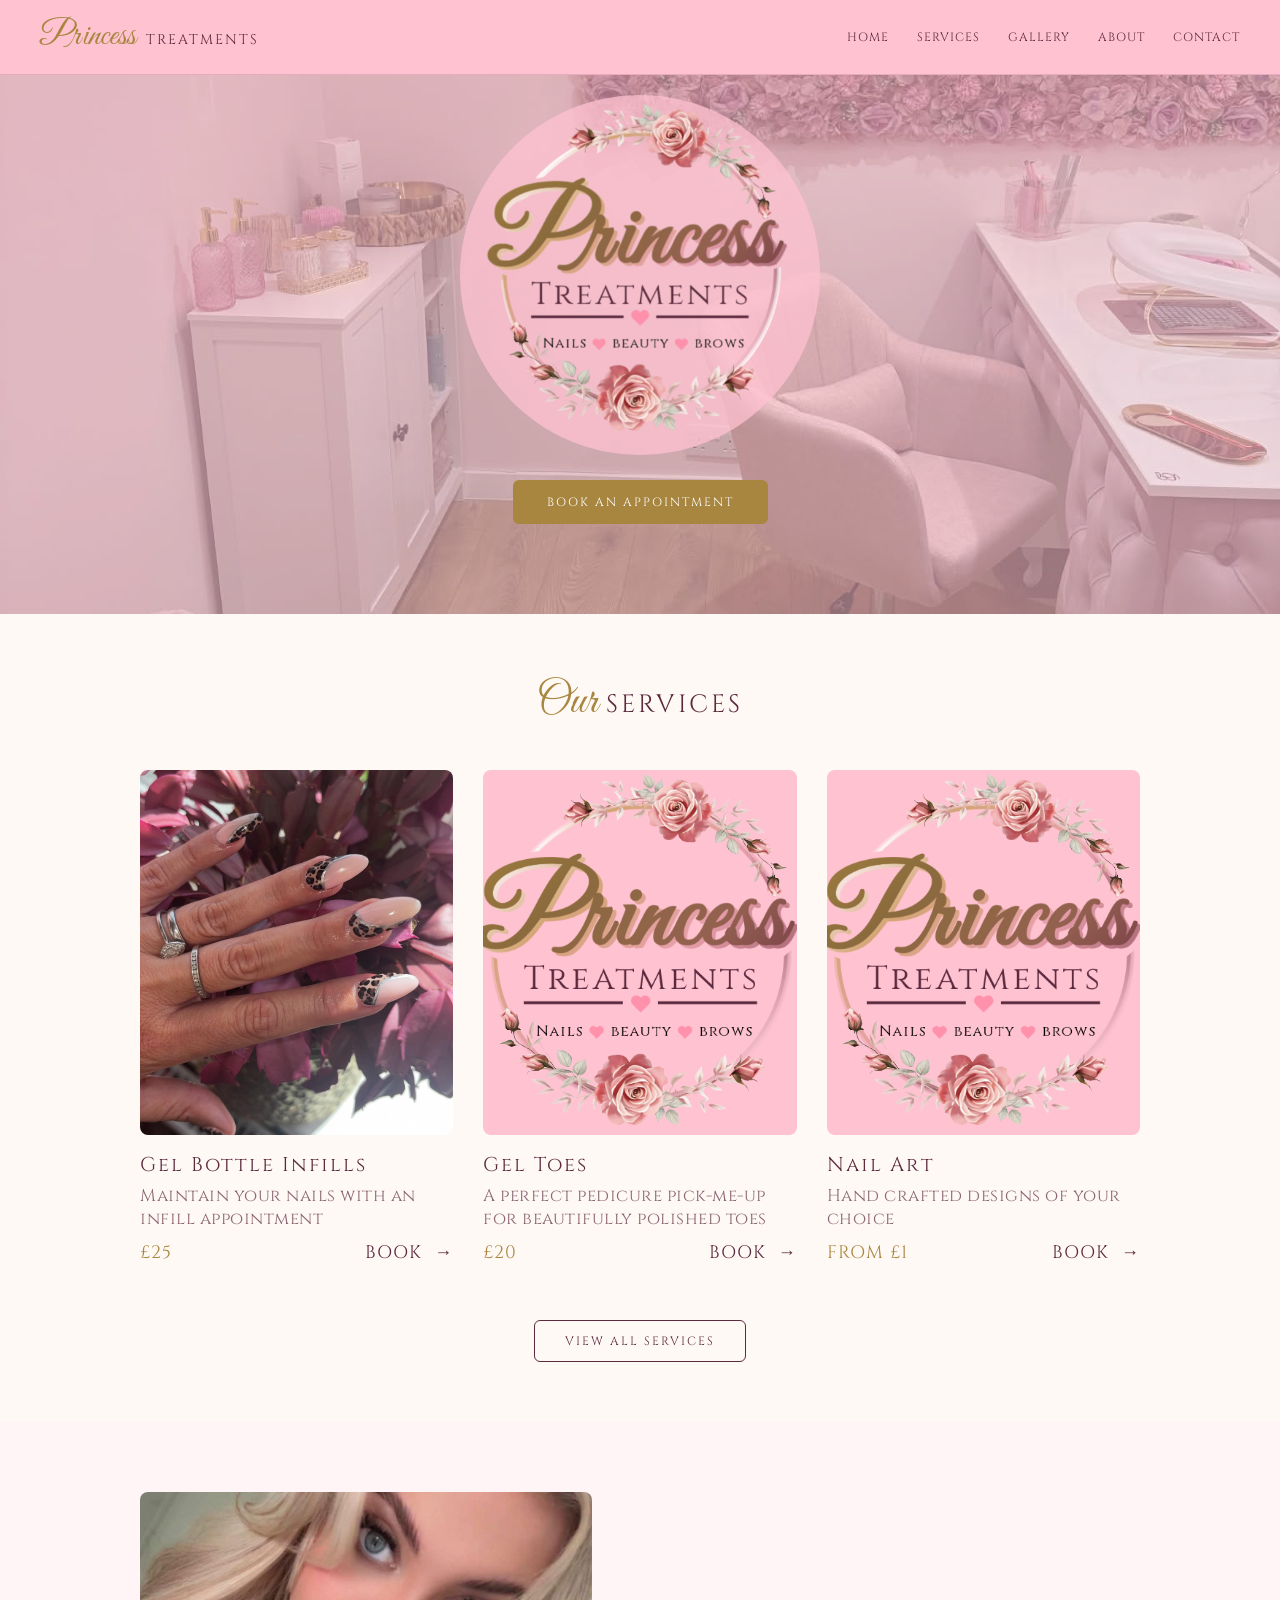
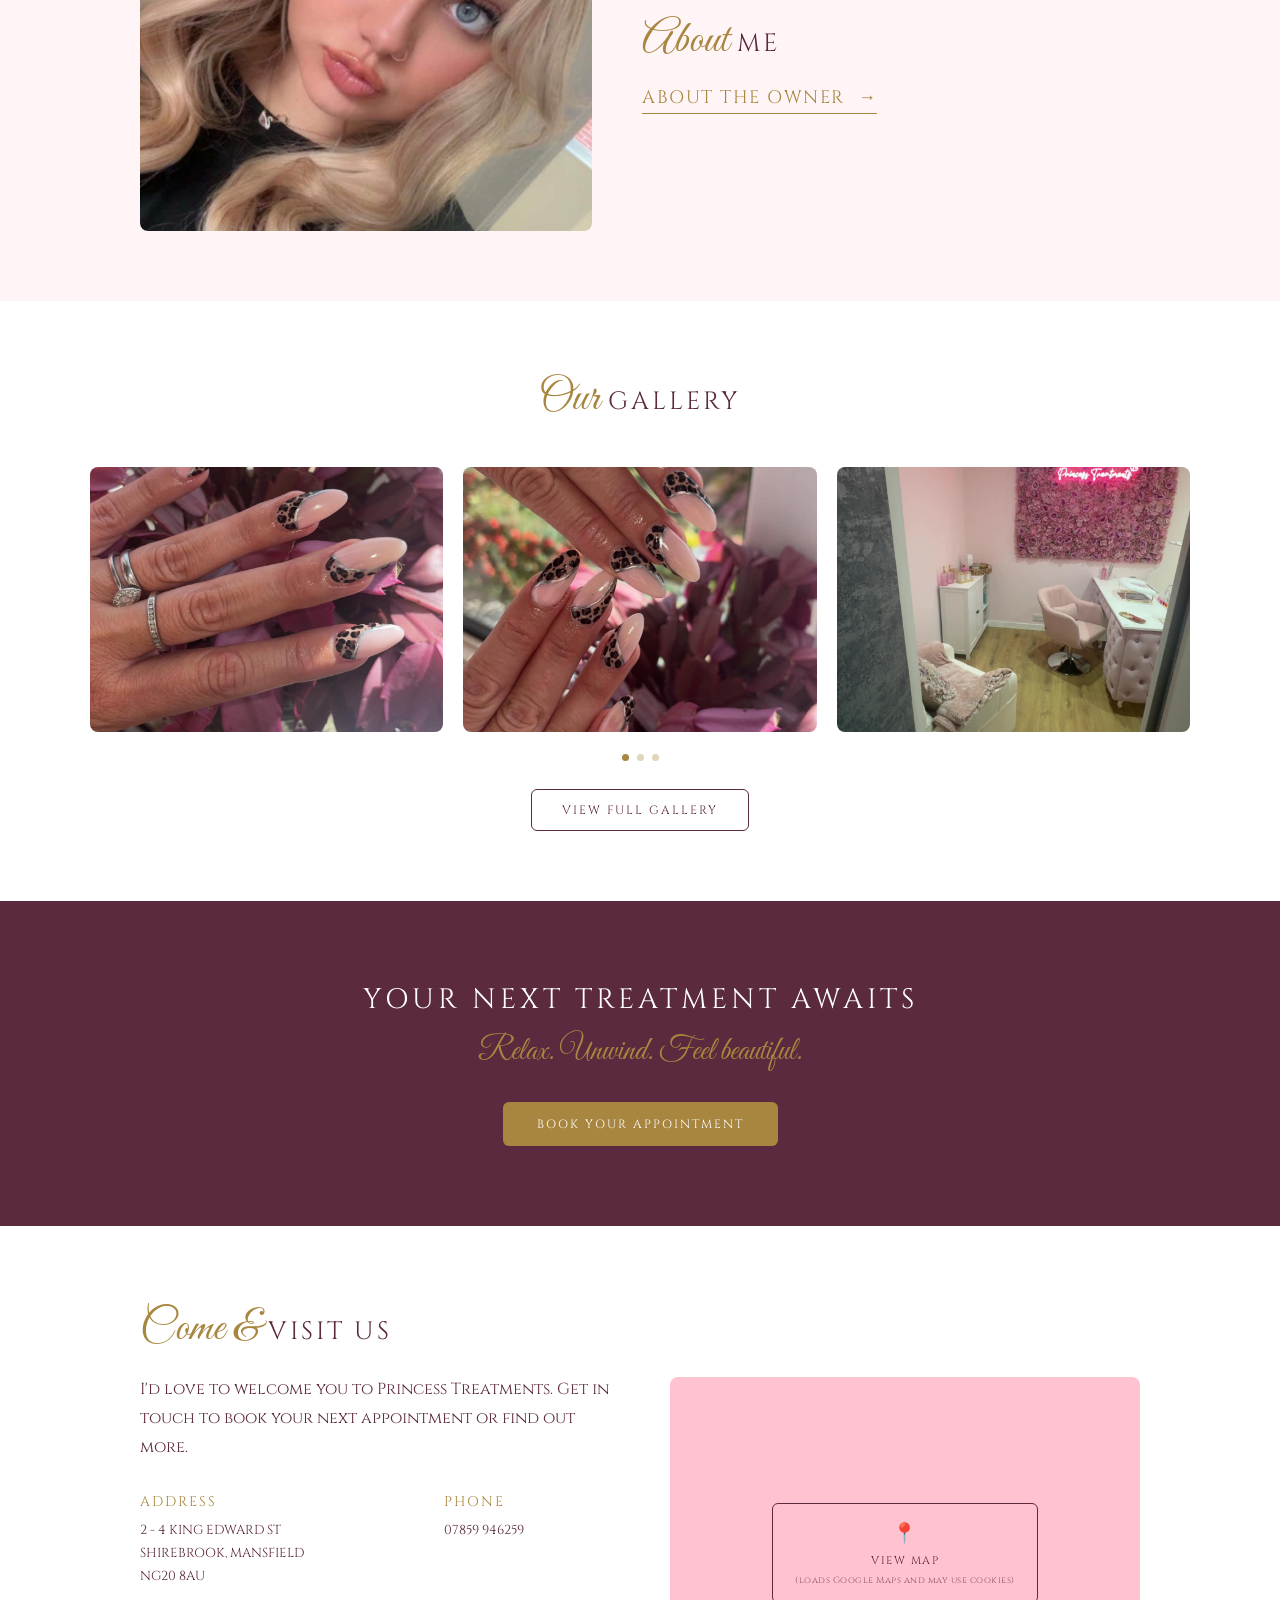
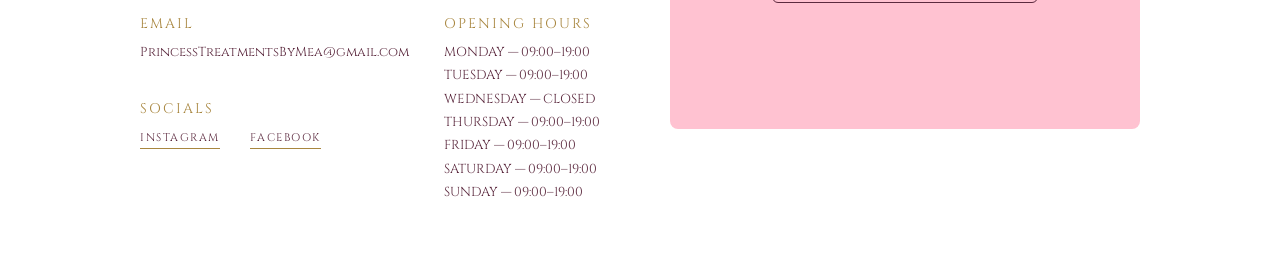
==== commit 7bb93cae: "Changes" ====
--- a/index.html
+++ b/index.html
@@ -285,17 +285,13 @@
 
 </div>
 
-    <div class="contact-map">
-      <iframe
-    src="https://www.google.com/maps/embed?pb=!1m18!1m12!1m3!1d2389.8536130572097!2d-1.2130971000000002!3d53.202541499999995!2m3!1f0!2f0!3f0!3m2!1i1024!2i768!4f13.1!3m3!1m2!1s0x487997b32bd153fd%3A0x1af3e562aa242b38!2sPrincess%20Treatments!5e0!3m2!1sen!2suk!4v1787431158714!5m2!1sen!2suk"
-    width="100%"
-    height="100%"
-    style="border:0;"
-    allowfullscreen=""
-    loading="lazy"
-    referrerpolicy="no-referrer-when-downgrade">
-  </iframe>
-    </div>
+    <div class="contact-map" id="map-container" data-map-src="https://www.google.com/maps/embed?pb=!1m18!1m12!1m3!1d2389.8536130572097!2d-1.2130971000000002!3d53.202541499999995!2m3!1f0!2f0!3f0!3m2!1i1024!2i768!4f13.1!3m3!1m2!1s0x487997b32bd153fd%3A0x1af3e562aa242b38!2sPrincess%20Treatments!5e0!3m2!1sen!2suk!4v1787431158714!5m2!1sen!2suk">
+  <button class="map-load-button" id="map-load-button" type="button">
+    <span class="map-load-icon">&#128205;</span>
+    <span>VIEW MAP</span>
+    <span class="map-load-note">(loads Google Maps and may use cookies)</span>
+  </button>
+</div>
 
   </div>
 
--- a/css/main.css
+++ b/css/main.css
@@ -682,6 +682,46 @@
   letter-spacing: 2px;
   min-width: 0;
 }
+.map-load-button {
+  background: transparent;
+  border: 1px solid var(--plum);
+  color: var(--plum);
+  padding: 16px 22px;
+  border-radius: 6px;
+  font-family: 'Cinzel', serif;
+  font-size: 11px;
+  letter-spacing: 1.5px;
+  cursor: pointer;
+  display: flex;
+  flex-direction: column;
+  align-items: center;
+  gap: 6px;
+  text-align: center;
+  transition: background 0.15s ease, color 0.15s ease;
+}
+
+.map-load-button:hover,
+.map-load-button:focus-visible {
+  background: var(--plum);
+  color: var(--white);
+}
+
+.map-load-icon {
+  font-size: 20px;
+}
+
+.map-load-note {
+  font-size: 9px;
+  letter-spacing: 0.5px;
+  opacity: 0.7;
+}
+
+.contact-map iframe {
+  width: 100%;
+  height: 100%;
+  border: 0;
+  display: block;
+}
 
 /*
    SERVICES PAGE
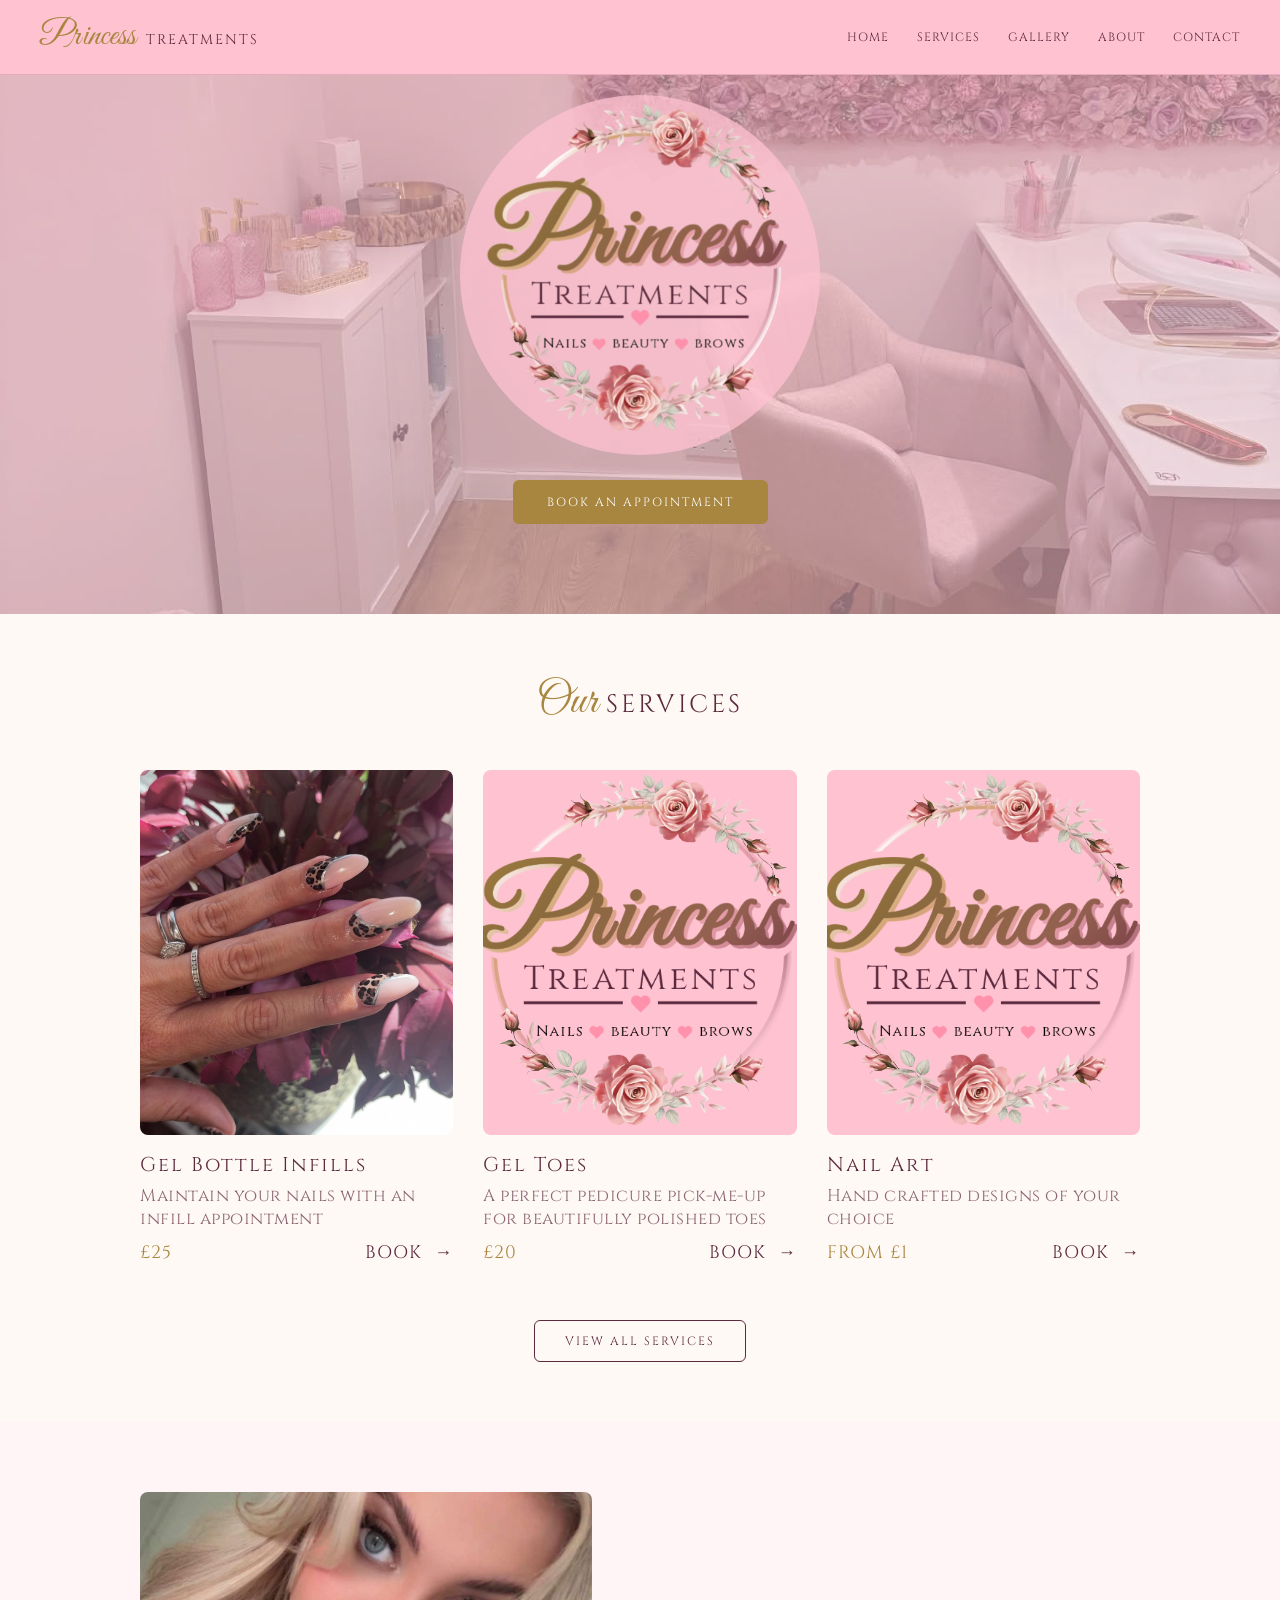
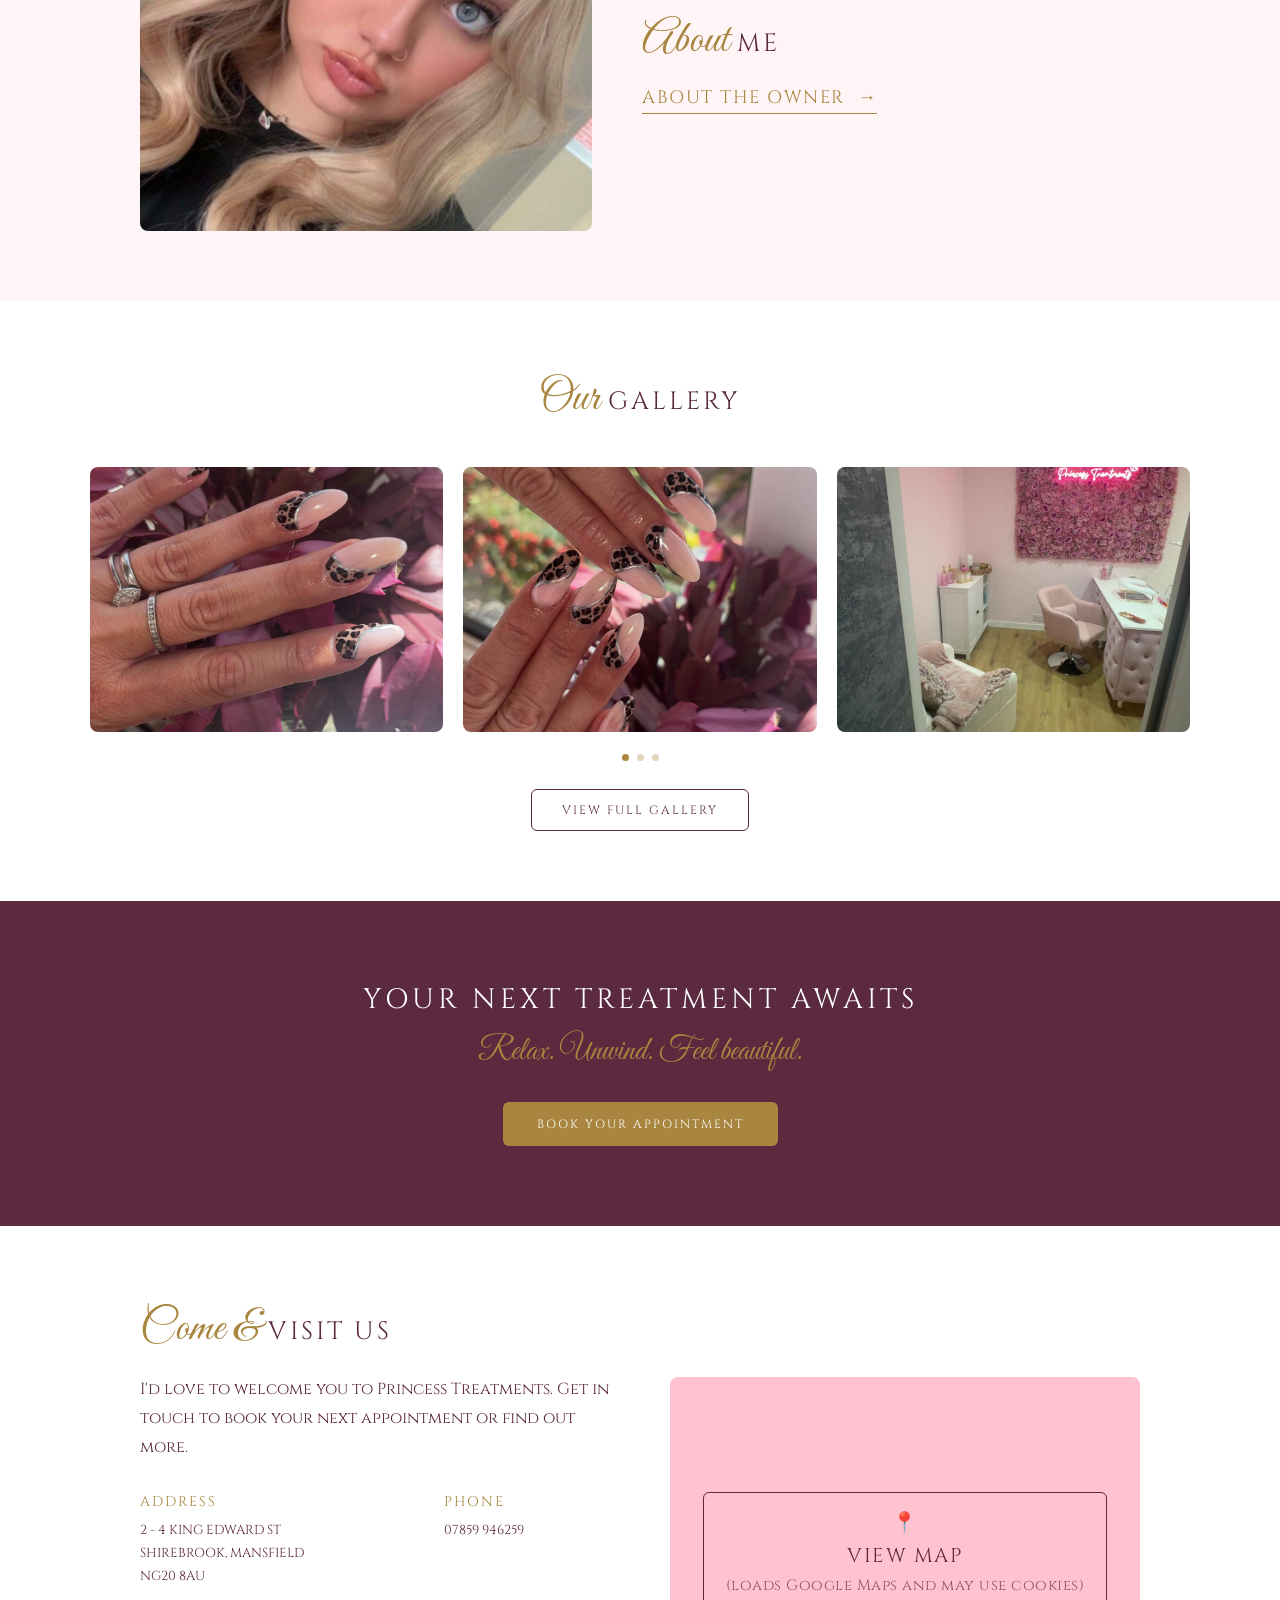
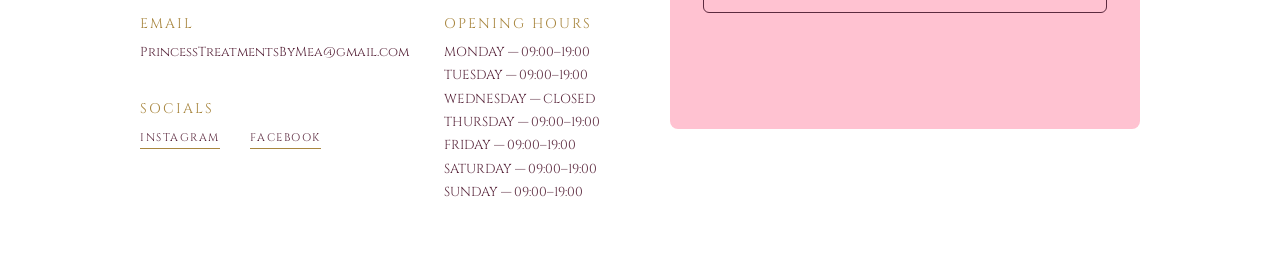
==== commit b6d17995: "cHANGES" ====
--- a/index.html
+++ b/index.html
@@ -196,7 +196,7 @@
   </div>
 
   <div class="review-button-wrap">
-    <a href="https://share.google/ok9C5hHKQcBsYOSlV" target="_blank" rel="noopener noreferrer" class="booking-button">LEAVE A REVIEW</a>
+    <a href="https://g.page/r/CTgrJKpi5fMaEBM/review" target="_blank" rel="noopener noreferrer" class="booking-button">LEAVE A REVIEW</a>
   </div> -->
 
 </section>
--- a/css/main.css
+++ b/css/main.css
@@ -689,7 +689,7 @@
   padding: 16px 22px;
   border-radius: 6px;
   font-family: 'Cinzel', serif;
-  font-size: 11px;
+  font-size: 20px;
   letter-spacing: 1.5px;
   cursor: pointer;
   display: flex;
@@ -711,7 +711,7 @@
 }
 
 .map-load-note {
-  font-size: 9px;
+  font-size: 15px;
   letter-spacing: 0.5px;
   opacity: 0.7;
 }
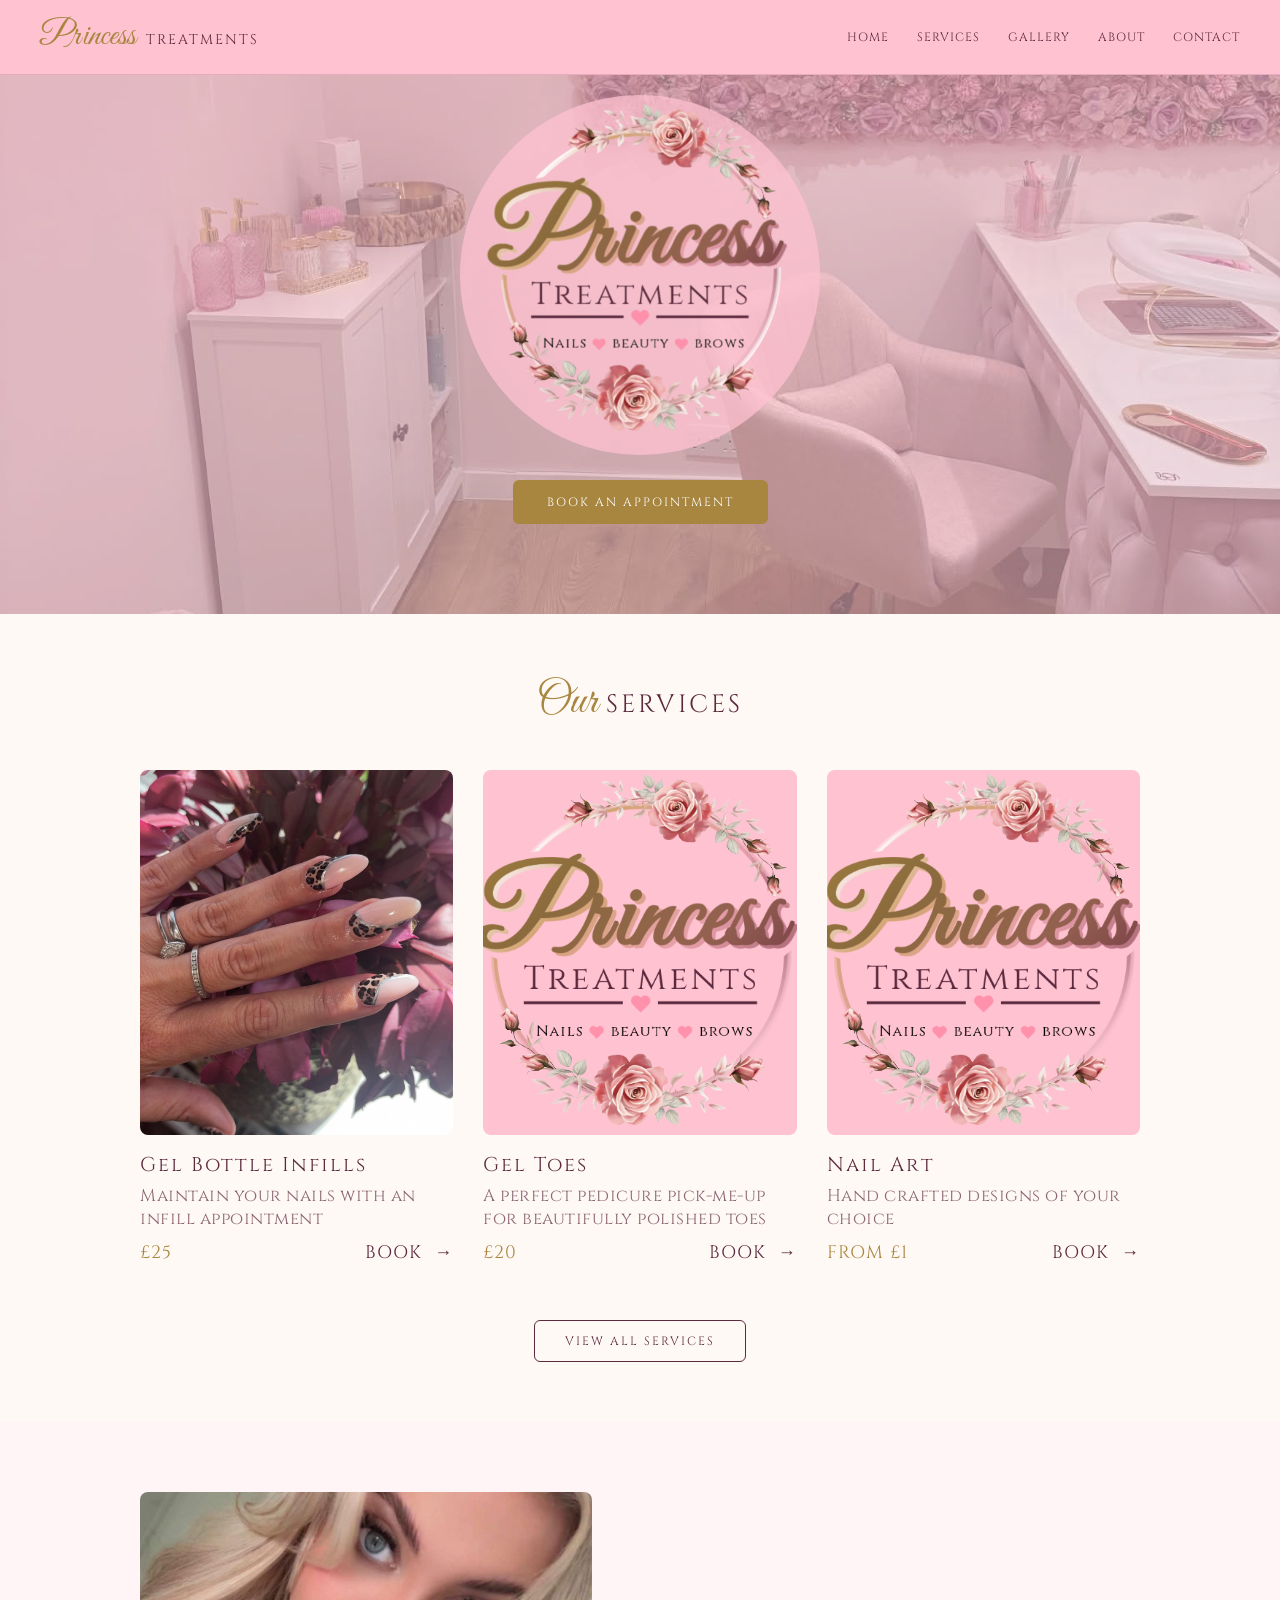
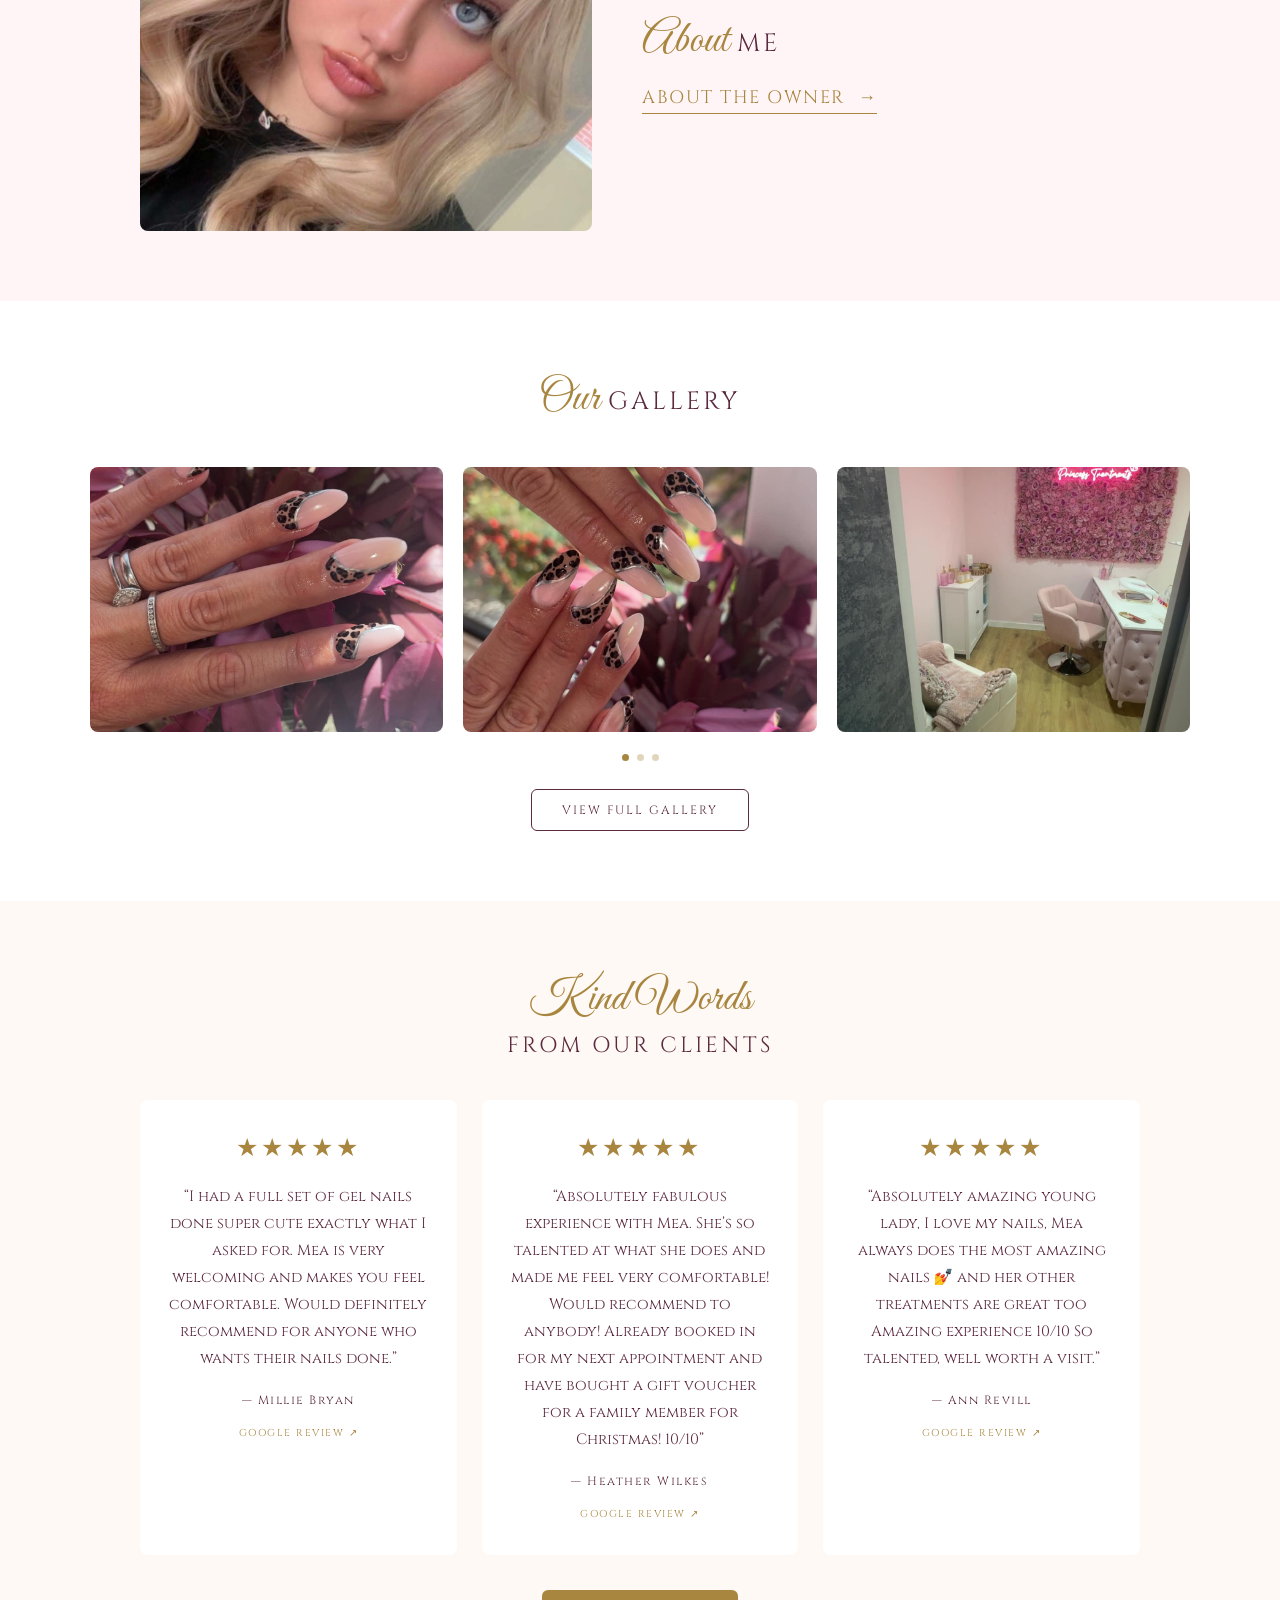
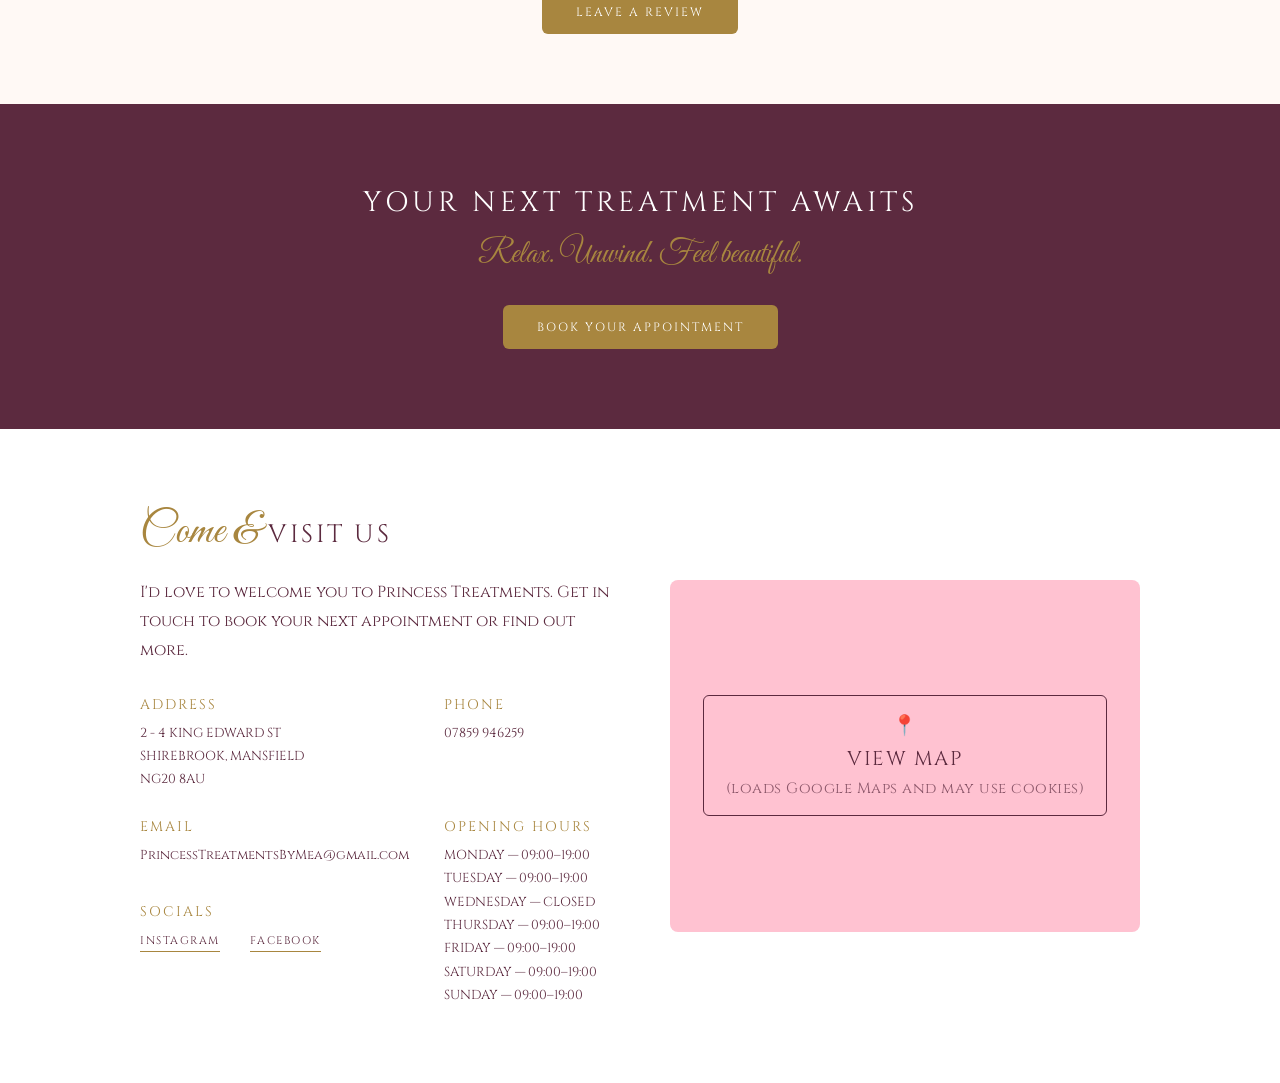
==== commit 476793ad: "changes" ====
--- a/index.html
+++ b/index.html
@@ -3,8 +3,9 @@
 <head>
   <meta charset="UTF-8">
   <meta name="viewport" content="width=device-width, initial-scale=1.0">
+  <meta name="description" content="Princess Treatments offers professional beauty, nails and brow treatments. View our services, gallery and book your next appointment.">
     <link rel="icon" type="image/png" href="/assets/imgs/Princess-Treatments-Icon-rounded.png">
-  <title>Home | Princess Treatments</title>
+  <title>Princess Treatments | Beauty, Nails & Brows</title>
   <link rel="stylesheet" href="/css/main.css">
 </head>
 <body>
@@ -36,6 +37,8 @@
          alt="Princess Treatments"
          class="hero-logo">
   </div>
+  
+  <h1>Beauty, Nails & Brows in Shirebrook</h1>
 
   <a href="https://app.squareup.com/appointments/book/9tueb76ga6evyt/L46Q5KDMRNYES/start"
      target="_blank"
@@ -148,7 +151,7 @@
 
 </section>
 
-<!-- <section class="reviews" id="reviews">
+<section class="reviews" id="reviews">
 
   <div class="reviews-heading">
     <span class="script">Kind Words</span>
@@ -161,43 +164,45 @@
       <div class="review-stars">★★★★★</div>
 
       <p class="review-text">
-        “ADD REVIEW HERE.”
+        “I had a full set of gel nails done super cute exactly what I asked for. Mea is very welcoming and makes you feel comfortable. Would definitely recommend for anyone who wants their nails done.”
       </p>
 
-      <p class="review-name">— CLIENT NAME</p>
-
-      <a href="#" class="review-source">GOOGLE REVIEW ↗</a>
+      <p class="review-name">— Millie Bryan</p>
+
+      <a href="https://maps.app.goo.gl/kLfRs2fpVsZTNL6v5" target="_blank" rel="noopener noreferrer" class="review-source">GOOGLE REVIEW ↗</a>
     </article>
 
     <article class="review-card">
       <div class="review-stars">★★★★★</div>
 
       <p class="review-text">
-        “ADD REVIEW HERE.”
+        “Absolutely fabulous experience with Mea. She’s so talented at what she does and made me feel very comfortable! Would recommend to anybody! Already booked in for my next appointment and have bought a gift voucher for a family member for Christmas! 10/10”
       </p>
 
-      <p class="review-name">— CLIENT NAME</p>
-
-      <a href="#" class="review-source">GOOGLE REVIEW ↗</a>
+      <p class="review-name">— Heather Wilkes</p>
+
+      <a href="https://maps.app.goo.gl/9yzGYfyYkqdXgxsv6" target="_blank" rel="noopener noreferrer" class="review-source">GOOGLE REVIEW ↗</a>
     </article>
 
     <article class="review-card">
       <div class="review-stars">★★★★★</div>
 
       <p class="review-text">
-        “ADD REVIEW HERE.”
+        “Absolutely amazing young lady, I love my nails, Mea always does the most amazing nails 💅 and her other treatments are great too
+Amazing experience  10/10
+So talented, well worth a visit.”
       </p>
 
-      <p class="review-name">— CLIENT NAME</p>
-
-      <a href="#" class="review-source">GOOGLE REVIEW ↗</a>
+      <p class="review-name">— Ann Revill</p>
+
+      <a href="https://maps.app.goo.gl/UAnanAuKfjB5eGA98" target="_blank" rel="noopener noreferrer" class="review-source">GOOGLE REVIEW ↗</a>
     </article>
 
   </div>
 
   <div class="review-button-wrap">
     <a href="https://g.page/r/CTgrJKpi5fMaEBM/review" target="_blank" rel="noopener noreferrer" class="booking-button">LEAVE A REVIEW</a>
-  </div> -->
+  </div>
 
 </section>
 
--- a/css/main.css
+++ b/css/main.css
@@ -202,6 +202,18 @@
   background-position: center;
 }
 
+.hero-content h1 {
+  position: absolute;
+  width: 1px;
+  height: 1px;
+  padding: 0;
+  margin: -1px;
+  overflow: hidden;
+  clip: rect(0, 0, 0, 0);
+  white-space: nowrap;
+  border: 0;
+}
+
 .hero::before {
   content: '';
   position: absolute;
@@ -507,7 +519,7 @@
 .review-stars {
   margin-bottom: 18px;
   color: var(--gold);
-  font-size: 17px;
+  font-size: 25px;
   letter-spacing: 3px;
 }
 
@@ -1417,6 +1429,58 @@
     margin: 18px 0 25px;
   }
 
+  .reviews {
+    padding: 45px 18px;
+  }
+
+  .reviews-heading .script {
+    font-size: 36px;
+    margin-bottom: 5px;
+  }
+
+  .reviews-heading .caps {
+    font-size: 15px;
+    letter-spacing: 2px;
+  }
+
+  .reviews-grid {
+    grid-template-columns: 1fr;
+    gap: 18px;
+    max-width: 420px;
+    margin: 28px auto 0;
+  }
+
+  .review-card {
+    padding: 25px 20px;
+    border: 1px solid rgba(168, 134, 63, 0.25);
+    border-radius: 10px;
+  }
+
+  .review-stars {
+    font-size: 21px;
+    margin-bottom: 14px;
+  }
+
+  .review-text {
+    font-size: 14px;
+    line-height: 1.7;
+    margin-bottom: 18px;
+  }
+
+  .review-name {
+    font-size: 11px;
+    letter-spacing: 1px;
+  }
+
+  .review-source {
+    display: inline-block;
+    font-size: 10px;
+    padding: 5px 0;
+  }
+
+  .review-button-wrap {
+    margin-top: 28px;
+  }
 
   /* BOOKING CTA */
   .booking-cta {
